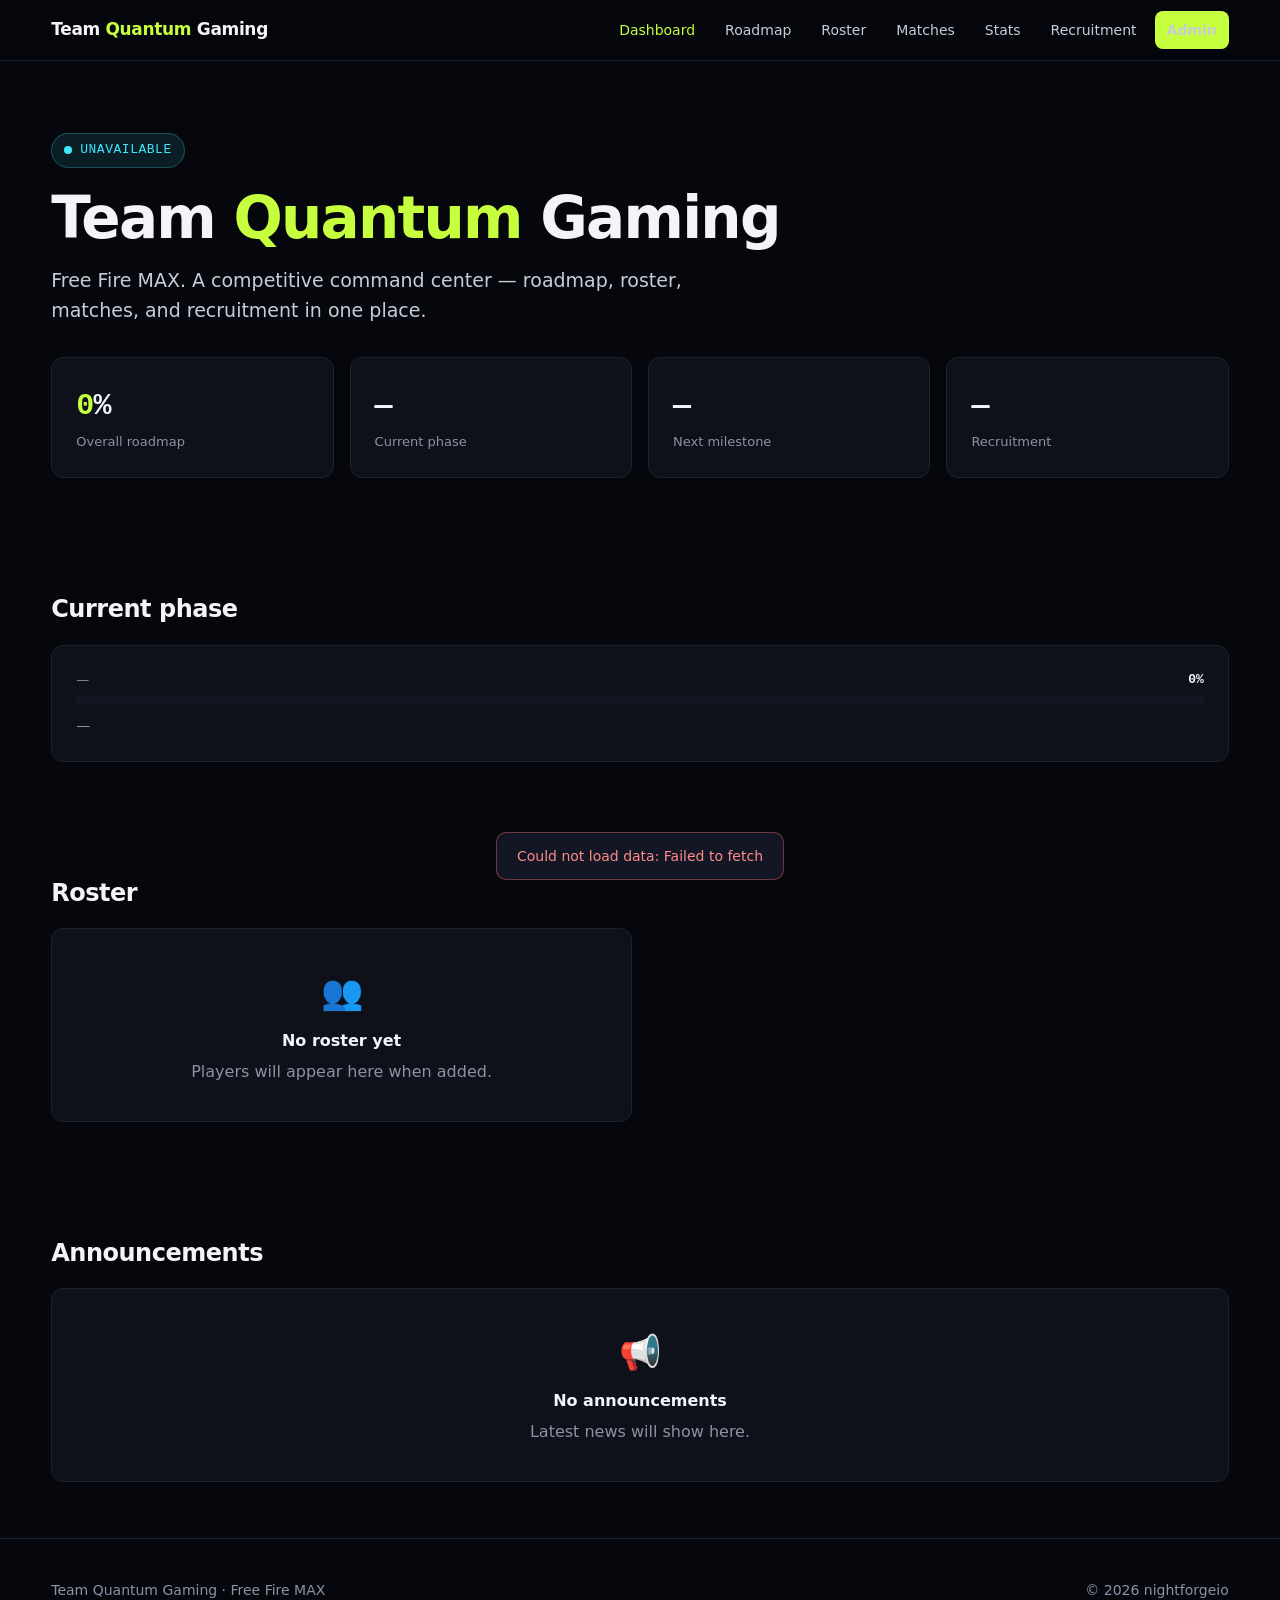
==== index.html @ 4aba7486 "TQG dashboard: static site + Supabase schema (public views + RLS)" ====
<!DOCTYPE html>
<html lang="en" class="js">
<head>
<meta charset="UTF-8">
<meta name="viewport" content="width=device-width, initial-scale=1, viewport-fit=cover">
<meta name="theme-color" content="#06070d">
<title>Team Quantum Gaming — Competitive Command Center</title>
<meta name="description" content="Team Quantum Gaming (TQG), Free Fire MAX. Competitive command center: roadmap, roster, matches, stats, and recruitment. By nightforgeio.">
<link rel="canonical" href="https://nightforgeio.github.io/team-quantum-gaming/">
<link rel="icon" href="data:image/svg+xml,%3Csvg xmlns='http://www.w3.org/2000/svg' viewBox='0 0 100 100'%3E%3Ccircle cx='50' cy='50' r='46' fill='%2306070d' stroke='%23c6ff3d' stroke-width='6'/%3E%3Ctext x='50' y='66' font-size='46' text-anchor='middle' fill='%23c6ff3d' font-family='Arial' font-weight='700'%3EQ%3C/text%3E%3C/svg%3E">
<meta property="og:title" content="Team Quantum Gaming — Competitive Command Center">
<meta property="og:description" content="Free Fire MAX esports dashboard — roadmap, roster, matches, stats.">
<meta property="og:type" content="website">
<meta property="og:url" content="https://nightforgeio.github.io/team-quantum-gaming/">
<meta name="twitter:card" content="summary">
<script>document.documentElement.classList.remove('js');</script>
<link rel="stylesheet" href="css/style.css">
</head>
<body>
<a class="skip" href="#main">Skip to content</a>

<nav class="nav" aria-label="Main">
  <div class="wrap nav-inner">
    <a class="brand" href="index.html">Team <b>Quantum</b> Gaming</a>
    <button class="burger" aria-expanded="false" aria-controls="navlinks" aria-label="Menu">
      <span></span><span></span><span></span>
    </button>
    <div class="nav-links" id="navlinks">
      <a href="index.html" aria-current="page">Dashboard</a>
      <a href="roadmap.html">Roadmap</a>
      <a href="roster.html">Roster</a>
      <a href="matches.html">Matches</a>
      <a href="stats.html">Stats</a>
      <a href="recruitment.html">Recruitment</a>
      <a href="admin.html" class="nav-cta">Admin</a>
    </div>
  </div>
</nav>

<main id="main">
  <section class="hero">
    <div class="wrap">
      <span class="eyebrow"><span class="dot"></span> <span data-role="currentPhase">Loading phase…</span></span>
      <h1>Team <span class="lime">Quantum</span> Gaming</h1>
      <p class="subhead">Free Fire MAX. A competitive command center — roadmap, roster, matches, and recruitment in one place.</p>
      <div class="grid grid-4 hero-stats">
        <div class="card stat"><div class="k"><em data-role="overallProgress">0</em>%</div><div class="l">Overall roadmap</div></div>
        <div class="card stat"><div class="k" data-role="phaseProgress">—</div><div class="l">Current phase</div></div>
        <div class="card stat"><div class="k" data-role="nextMilestone">—</div><div class="l">Next milestone</div></div>
        <div class="card stat"><div class="k" data-role="recruitmentStatus">—</div><div class="l">Recruitment</div></div>
      </div>
    </div>
  </section>

  <section>
    <div class="wrap">
      <h2 style="font-size:24px;font-weight:700;letter-spacing:-.02em;margin-bottom:16px">Current phase</h2>
      <div class="card" id="phaseCard">
        <div class="progress-label"><span data-role="phaseTitle">—</span><b data-role="phasePct">0%</b></div>
        <div class="progress"><i data-role="phaseBar" style="width:0%"></i></div>
        <p style="color:var(--muted);font-size:14px;margin-top:10px" data-role="phaseDesc">—</p>
      </div>
    </div>
  </section>

  <section>
    <div class="wrap">
      <h2 style="font-size:24px;font-weight:700;letter-spacing:-.02em;margin-bottom:16px">Roster</h2>
      <div class="grid grid-2" id="rosterGrid">
        <div class="card empty"><div class="big">👥</div><h4>No roster yet</h4><p>Players will appear here when added.</p></div>
      </div>
    </div>
  </section>

  <section>
    <div class="wrap">
      <h2 style="font-size:24px;font-weight:700;letter-spacing:-.02em;margin-bottom:16px">Announcements</h2>
      <div id="announcements">
        <div class="card empty"><div class="big">📢</div><h4>No announcements</h4><p>Latest news will show here.</p></div>
      </div>
    </div>
  </section>
</main>

<footer>
  <div class="wrap">
    <span>Team Quantum Gaming · Free Fire MAX</span>
    <span>© <span data-role="year"></span> nightforgeio</span>
  </div>
</footer>

<nav class="mobilebar" aria-label="Mobile actions">
  <a href="roster.html">Roster</a>
  <a href="roadmap.html" style="background:var(--lime);color:#000">Roadmap</a>
</nav>

<div id="toast" role="status" aria-live="polite"></div>

<script type="module" src="js/dashboard.js"></script>
</body>
</html>
---- css/style.css ----
/* ============================================================
   TQG — design tokens + base (from brief)
   bg #06070D | accent lime #C6FF3D | secondary cyan #3DE8FF
   off-white text | muted grey | restrained dark cards
   ============================================================ */
:root{
  --bg:#06070d;
  --bg-2:#0a0c13;
  --card:#0e1119;
  --card-2:#131725;
  --line:#1d2230;
  --line-2:#2a3247;
  --fg:#f2f4f8;
  --fg-2:#c7ccd8;
  --muted:#8b92a5;
  --lime:#c6ff3d;
  --cyan:#3de8ff;
  --lime-dim:rgba(198,255,61,.12);
  --cyan-dim:rgba(61,232,255,.10);
  --r:12px;
  --r-lg:16px;
  --ease:cubic-bezier(.2,.7,.2,1);
  --font:"Space Grotesk",system-ui,-apple-system,"Segoe UI",Roboto,sans-serif;
  --font-m:"JetBrains Mono",ui-monospace,Menlo,Consolas,monospace;
}
*{margin:0;padding:0;box-sizing:border-box}
html{scroll-behavior:smooth}
body{
  background:var(--bg);color:var(--fg);
  font-family:var(--font);line-height:1.6;
  -webkit-font-smoothing:antialiased;
  overflow-x:hidden;
  font-size:16px;
}
a{color:inherit;text-decoration:none}
img{max-width:100%;height:auto;display:block}
ul{list-style:none}
button{font-family:inherit;cursor:pointer;border:0;background:none}
input,select,textarea{font-family:inherit;color:inherit}
:focus-visible{outline:2px solid var(--lime);outline-offset:3px;border-radius:4px}
.skip{position:absolute;left:-999px;top:0;background:var(--lime);color:#000;padding:12px 18px;font-weight:700;z-index:300;border-radius:0 0 12px 0}
.skip:focus{left:0}
.wrap{width:min(1180px,92%);margin-inline:auto}
/* Nav */
.nav{position:sticky;top:0;z-index:100;background:rgba(6,7,13,.85);backdrop-filter:blur(8px);border-bottom:1px solid var(--line)}
.nav-inner{display:flex;align-items:center;justify-content:space-between;height:60px}
.brand{font-weight:700;letter-spacing:-.02em;font-size:17px}
.brand b{color:var(--lime)}
.nav-links{display:flex;gap:6px;align-items:center}
.nav-links a{padding:8px 12px;font-size:14px;color:var(--fg-2);border-radius:8px;transition:color .18s var(--ease),background .18s var(--ease)}
.nav-links a:hover{color:var(--fg);background:var(--card-2)}
.nav-links a[aria-current]{color:var(--lime)}
.nav-cta{background:var(--lime);color:#000;font-weight:700;padding:8px 16px;border-radius:8px;font-size:14px;transition:transform .18s var(--ease),filter .18s var(--ease)}
.nav-cta:hover{transform:translateY(-1px);filter:brightness(1.06)}
.burger{display:none;flex-direction:column;gap:5px;padding:10px;border-radius:8px;min-width:44px;min-height:44px}
.burger span{display:block;width:20px;height:2px;background:var(--fg);transition:transform .2s var(--ease),opacity .2s var(--ease)}
.burger[aria-expanded="true"] span:nth-child(1){transform:translateY(7px) rotate(45deg)}
.burger[aria-expanded="true"] span:nth-child(2){opacity:0}
.burger[aria-expanded="true"] span:nth-child(3){transform:translateY(-7px) rotate(-45deg)}
/* Hero / sections */
section{padding:56px 0}
.hero{padding:72px 0 56px}
.eyebrow{display:inline-flex;align-items:center;gap:8px;font-size:13px;color:var(--cyan);font-family:var(--font-m);letter-spacing:.04em;text-transform:uppercase;background:var(--cyan-dim);padding:6px 12px;border-radius:999px;border:1px solid rgba(61,232,255,.25)}
.eyebrow .dot{width:8px;height:8px;border-radius:50%;background:var(--cyan);animation:pulse 2s infinite}
@keyframes pulse{0%,100%{opacity:1}50%{opacity:.35}}
h1{font-size:clamp(34px,7vw,58px);line-height:1.05;letter-spacing:-.03em;font-weight:700;margin:20px 0 16px}
h1 .lime{color:var(--lime)}
.subhead{font-size:clamp(16px,2.4vw,19px);color:var(--fg-2);max-width:58ch;margin-bottom:28px}
.hero-stats{display:flex;flex-wrap:wrap;gap:24px;margin-top:32px}
.stat .k{font-size:30px;font-weight:700;letter-spacing:-.02em;font-family:var(--font-m)}
.stat .k em{font-style:normal;color:var(--lime)}
.stat .l{font-size:13px;color:var(--muted);margin-top:2px}
/* Cards */
.card{background:var(--card);border:1px solid var(--line);border-radius:var(--r);padding:24px}
.card h3{font-size:16px;font-weight:700;letter-spacing:-.01em;margin-bottom:12px;display:flex;align-items:center;gap:8px}
.grid{display:grid;gap:16px}
.grid-2{grid-template-columns:repeat(2,1fr)}
.grid-3{grid-template-columns:repeat(3,1fr)}
.grid-4{grid-template-columns:repeat(4,1fr)}
/* Progress bars */
.progress{height:8px;background:var(--card-2);border-radius:999px;overflow:hidden}
.progress > i{display:block;height:100%;background:var(--lime);border-radius:999px;transition:width .4s var(--ease)}
.progress-label{display:flex;justify-content:space-between;font-size:13px;color:var(--muted);margin-bottom:6px}
.progress-label b{color:var(--fg);font-family:var(--font-m)}
/* Status pill */
.pill{display:inline-flex;align-items:center;gap:6px;font-size:12.5px;font-weight:600;padding:5px 11px;border-radius:999px;border:1px solid}
.pill.lime{color:var(--lime);background:var(--lime-dim);border-color:rgba(198,255,61,.3)}
.pill.cyan{color:var(--cyan);background:var(--cyan-dim);border-color:rgba(61,232,255,.3)}
.pill.grey{color:var(--muted);background:var(--card-2);border-color:var(--line-2)}
.pill.red{color:#ff6b6b;background:rgba(255,107,107,.1);border-color:rgba(255,107,107,.3)}
/* Tables */
.table-wrap{overflow-x:auto;border:1px solid var(--line);border-radius:var(--r)}
table{width:100%;border-collapse:collapse;font-size:14px}
th,td{text-align:left;padding:12px 16px;border-bottom:1px solid var(--line);white-space:nowrap}
th{font-size:12px;text-transform:uppercase;letter-spacing:.06em;color:var(--muted);font-family:var(--font-m);font-weight:600}
tr:last-child td{border-bottom:0}
tbody tr{transition:background .18s var(--ease)}
tbody tr:hover{background:var(--card-2)}
/* Empty state */
.empty{text-align:center;padding:36px 20px;color:var(--muted)}
.empty .big{font-size:34px;margin-bottom:8px}
.empty h4{color:var(--fg);margin-bottom:6px}
/* Footer */
footer{border-top:1px solid var(--line);padding:40px 0;color:var(--muted);font-size:14px}
footer .wrap{display:flex;flex-wrap:wrap;gap:12px;justify-content:space-between}
/* Forms (admin) */
.field{margin-bottom:16px}
.field label{display:block;font-size:13px;font-weight:600;margin-bottom:6px;color:var(--fg-2)}
.field input,.field select,.field textarea{width:100%;padding:10px 12px;background:var(--card);border:1px solid var(--line-2);border-radius:8px;font-size:14px;color:var(--fg);transition:border-color .18s var(--ease)}
.field input:focus,.field select:focus,.field textarea:focus{outline:none;border-color:var(--lime)}
.field .err{color:#ff6b6b;font-size:12.5px;margin-top:5px;min-height:0}
.btn{display:inline-flex;align-items:center;gap:8px;background:var(--lime);color:#000;font-weight:700;padding:11px 20px;border-radius:8px;font-size:14px;min-height:44px;transition:transform .18s var(--ease),filter .18s var(--ease)}
.btn:hover{transform:translateY(-1px);filter:brightness(1.06)}
.btn.ghost{background:transparent;color:var(--fg);border:1px solid var(--line-2)}
.btn.danger{background:rgba(255,107,107,.12);color:#ff6b6b;border:1px solid rgba(255,107,107,.3)}
.btn.block{width:100%;justify-content:center}
/* Toast */
#toast{position:fixed;bottom:20px;left:50%;transform:translateX(-50%) translateY(20px);background:var(--card-2);border:1px solid var(--line-2);color:var(--fg);padding:12px 20px;border-radius:10px;font-size:14px;z-index:400;opacity:0;pointer-events:none;transition:opacity .25s var(--ease),transform .25s var(--ease)}
#toast.show{opacity:1;transform:translateX(-50%) translateY(0)}
#toast.err{border-color:rgba(255,107,107,.4);color:#ff8a8a}
/* Mobile action bar */
.mobilebar{display:none;position:fixed;bottom:0;left:0;right:0;background:var(--bg-2);border-top:1px solid var(--line);padding:8px 12px;z-index:200;gap:8px}
.mobilebar a{flex:1;text-align:center;padding:12px;border-radius:8px;font-weight:700;font-size:14px;min-height:44px;display:flex;align-items:center;justify-content:center}
/* Responsive */
@media (max-width:900px){
  .grid-4{grid-template-columns:repeat(2,1fr)}
  .grid-3{grid-template-columns:repeat(2,1fr)}
}
@media (max-width:720px){
  .nav-links{position:fixed;inset:60px 0 auto 0;background:var(--bg-2);flex-direction:column;padding:12px;gap:4px;border-bottom:1px solid var(--line);transform:translateY(-120%);transition:transform .25s var(--ease);z-index:99}
  .nav-links.open{transform:translateY(0)}
  .nav-links a{width:100%;text-align:center;padding:14px}
  .nav-cta{display:none}
  .burger{display:flex;min-width:44px;min-height:44px}
  section,hero{padding:44px 0}
  .grid-2,.grid-3,.grid-4{grid-template-columns:1fr}
  .mobilebar{display:flex}
  footer{padding-bottom:84px}
}
@media (prefers-reduced-motion:reduce){
  *{animation:none!important;transition:none!important}
}
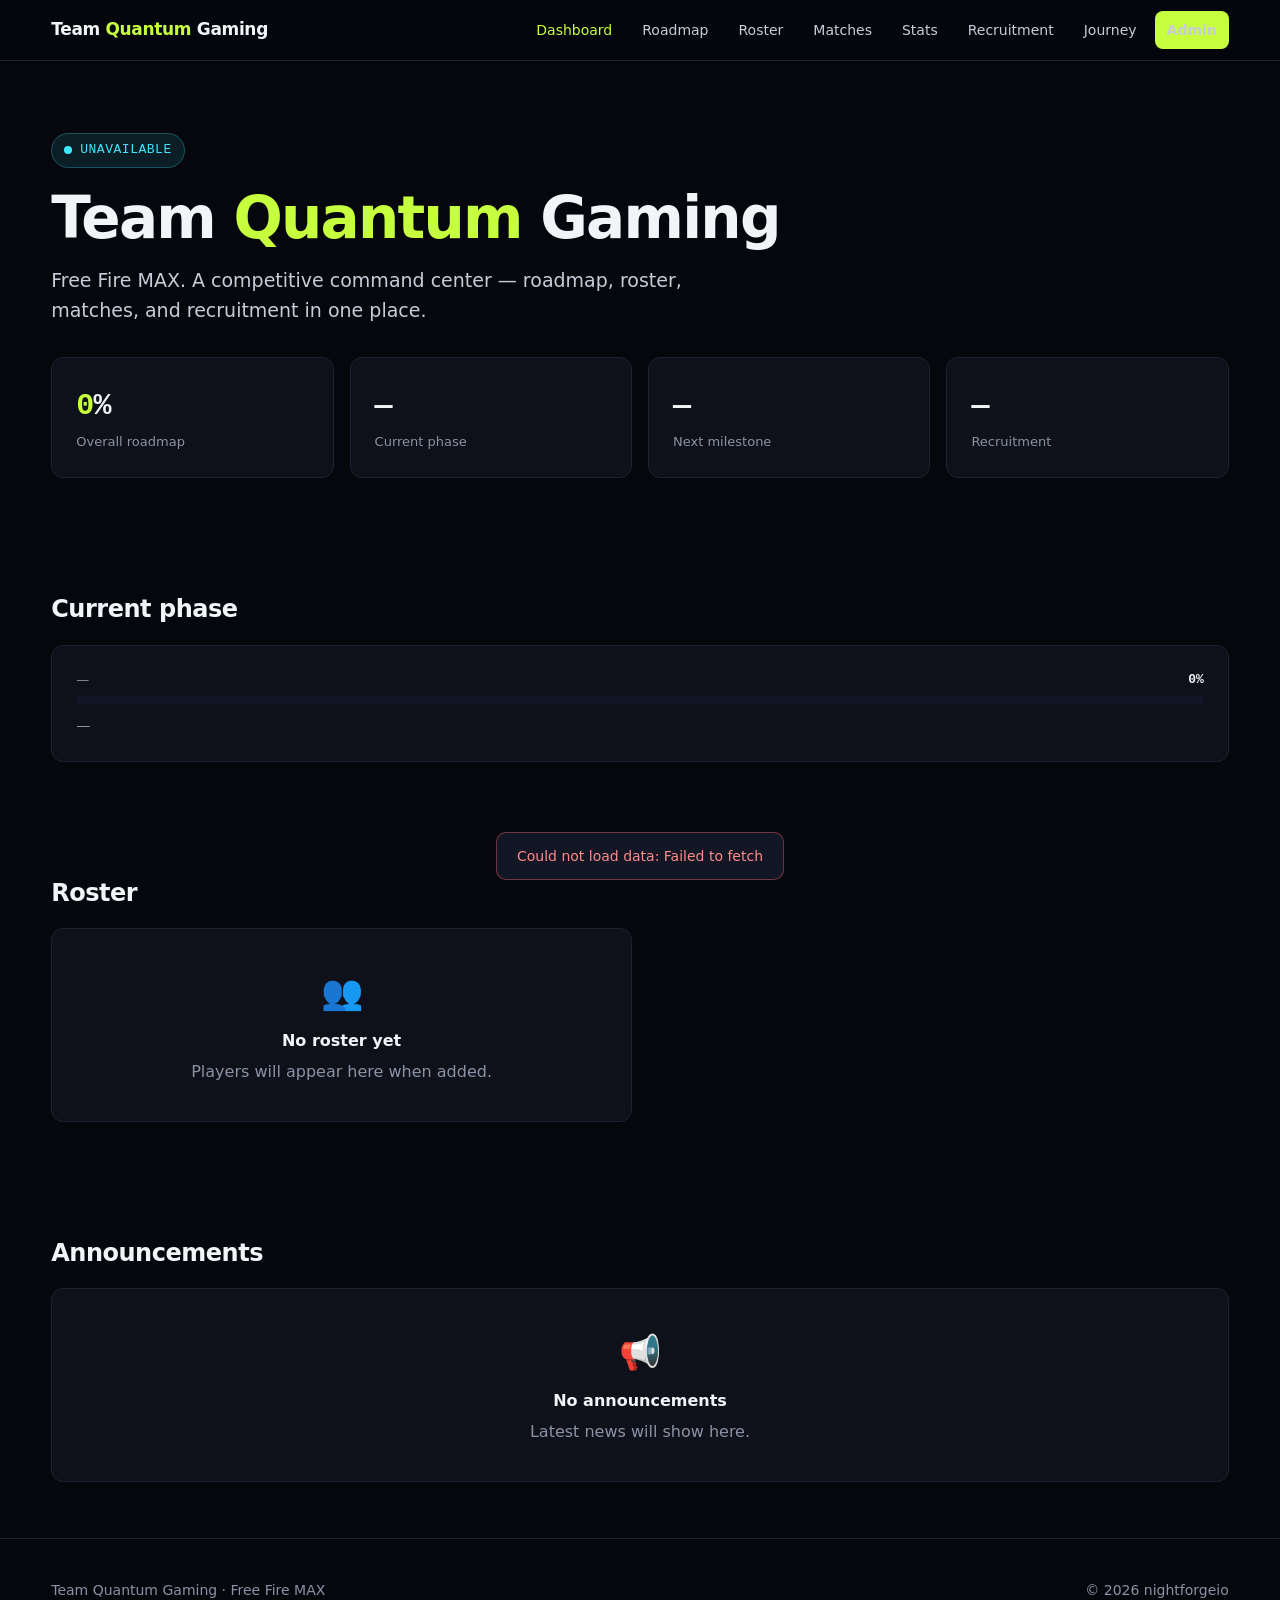
==== commit c604385c: "Phase 1C: journey timeline — new journey.html + js/journey.js (chronological timeline, confirmed/pro" ====
--- a/index.html
+++ b/index.html
@@ -32,6 +32,7 @@
       <a href="matches.html">Matches</a>
       <a href="stats.html">Stats</a>
       <a href="recruitment.html">Recruitment</a>
+      <a href="journey.html">Journey</a>
       <a href="admin.html" class="nav-cta">Admin</a>
     </div>
   </div>
--- a/css/style.css
+++ b/css/style.css
@@ -96,6 +96,33 @@
 tr:last-child td{border-bottom:0}
 tbody tr{transition:background .18s var(--ease)}
 tbody tr:hover{background:var(--card-2)}
+/* Journey timeline */
+.timeline{display:grid;gap:0}
+.timeline-item{display:grid;grid-template-columns:28px 1fr;gap:16px;padding-bottom:28px;position:relative}
+.timeline-item:last-child{padding-bottom:0}
+.tl-rail{position:relative;display:flex;justify-content:center}
+.tl-rail::before{content:"";position:absolute;top:6px;bottom:-10px;width:2px;background:var(--line-2)}
+.timeline-item:last-child .tl-rail::before{display:none}
+.tl-dot{width:12px;height:12px;border-radius:50%;background:var(--lime);border:3px solid var(--bg);box-shadow:0 0 0 2px var(--lime);margin-top:4px;flex:none}
+.tl-body{background:var(--card);border:1px solid var(--line);border-radius:var(--r);padding:18px 20px}
+.tl-head{display:flex;align-items:center;gap:10px;flex-wrap:wrap;margin-bottom:8px}
+.tl-cat{font-family:var(--font-m);font-size:11.5px;letter-spacing:.08em;text-transform:uppercase;color:var(--cyan)}
+.tl-badge{font-size:11.5px;padding:3px 9px}
+.tl-body h3{font-size:16px;font-weight:700;letter-spacing:-.01em;margin-bottom:6px}
+.tl-desc{font-size:14px;color:var(--fg-2);margin-bottom:10px}
+.tl-meta{font-size:13px;color:var(--muted)}
+.tl-date{align-items:center;gap:6px}
+
+/* Player profile cards */
+.player-card .p-display{color:var(--muted);font-size:13px;margin-top:2px}
+.player-card .p-roles{margin-top:10px;font-size:14px;color:var(--fg-2);display:flex;gap:8px;align-items:baseline}
+.player-card .p-roles .lbl,.player-card .p-achv .lbl{font-family:var(--font-m);font-size:11.5px;letter-spacing:.08em;text-transform:uppercase;color:var(--cyan);flex:none}
+.player-card .p-joined{margin-top:6px;font-size:13px;color:var(--muted)}
+.player-card .p-achv{margin-top:14px;border-top:1px solid var(--line);padding-top:12px}
+.player-card .p-achv ul{display:grid;gap:6px;margin-top:8px}
+.player-card .p-achv li{font-size:13.5px;color:var(--fg-2);padding-left:18px;position:relative}
+.player-card .p-achv li::before{content:"";position:absolute;left:0;top:7px;width:6px;height:6px;border-radius:50%;background:var(--lime)}
+
 /* Empty state */
 .empty{text-align:center;padding:36px 20px;color:var(--muted)}
 .empty .big{font-size:34px;margin-bottom:8px}
